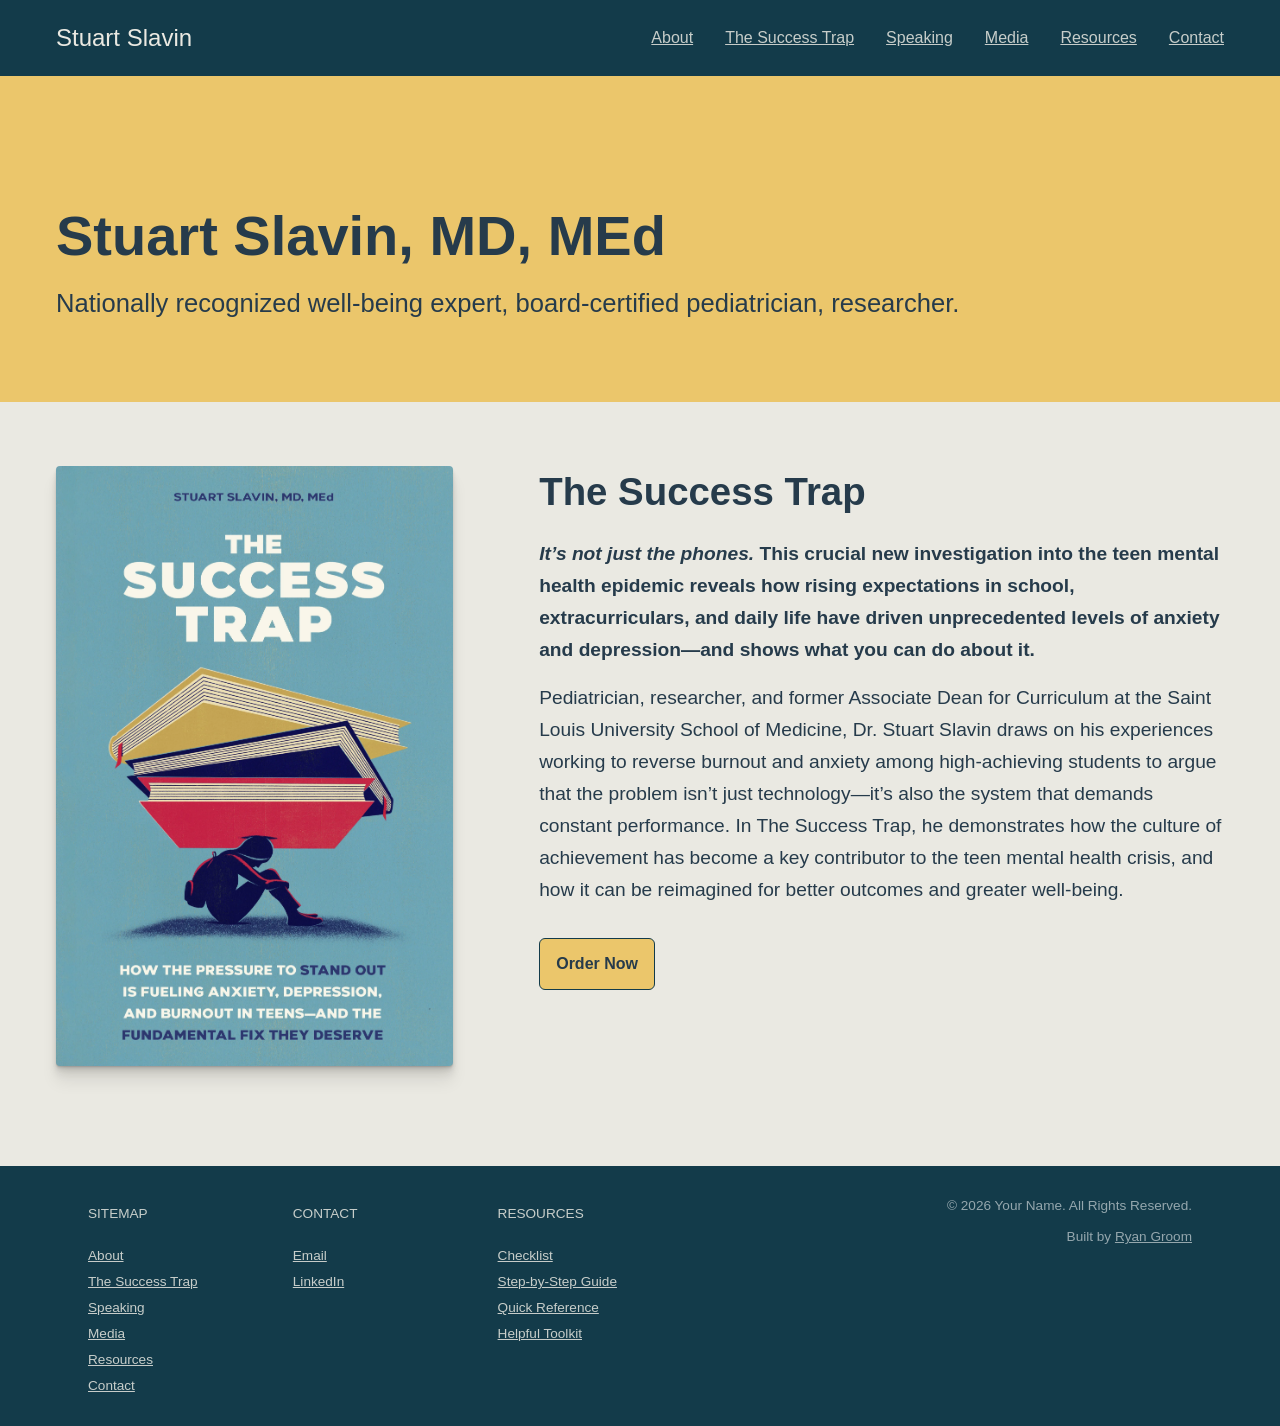
==== index.html @ 41e79759 "Add files via upload" ====
<!DOCTYPE html>
<html lang="en">

<head>
    <meta http-equiv="content-type" content="text/html; charset=UTF-8">
    <meta charset="utf-8">
    <meta name="viewport" content="width=device-width, initial-scale=1, shrink-to-fit=no">
    <meta name="description" content="Website description here.">
    <meta name="author" content="Stuart Slavin">

    <title>Stuart Slavin</title>

    <!-- Stylesheets -->
    <link rel="stylesheet" href="stuart-slavin.css">

    <!-- Javascript -->
    <script src="stuart-slavin.js"></script>
</head>

<!--Skip to Main-->
<a class="skip-main" href="#main">Skip to main content</a>

<!--Navigation-->
<header class="header">
    <div class="container">
        <nav class="header-nav">
            <a href="index.html" class="header-logo">Stuart Slavin</a>
            <button onclick="openMenu()" class="button-menu" aria-haspopup="true" aria-expanded="false" id="openmenu">
                <span focusable="false" aria-hidden="true">≡</span>Menu</button>
            <ul class="header-nav__list">
                <li><a href="about.html">About</a></li>
                <li><a href="the-success-trap.html">The Success Trap</a></li>
                <li><a href="#">Speaking</a></li>
                <li><a href="#">Media</a></li>
                <li><a href="#">Resources</a></li>
                <li><a href="#">Contact</a></li>
            </ul>
        </nav>
    </div>
</header>

<!--Main-->
<main id="main">
    <!--Heading-->
    <div class="row secondary-bg">
        <div class="container">
            <div class="heading">
                <div class="row">
                    <!-- <div class="col-60"> -->
                    <div>
                        <h1>Stuart Slavin, MD, MEd</h1>
                        <p>Nationally recognized well-being expert, board-certified pediatrician, researcher.</p>
                    </div>
                    <!-- <div class="col-40">
                        <div class="speaker-img"></div>
                    </div> -->
                </div>

            </div>
        </div>
    </div>
    <!--Content-->
    <div class="content">
        <div class="container">
            <div class="row">
                <div class="col-40">
                    <img src="cover.webp" class="cover-img" alt="Book cover for The Success Trap">
                </div>
                <div class="col-60">
                    <h2>The Success Trap</h2>
                    <p><b><i>It’s not just the phones.</i> This crucial new investigation into the teen mental health
                            epidemic
                            reveals how rising expectations in school, extracurriculars, and daily life have driven
                            unprecedented levels of anxiety and depression—and shows what you can do about it.</b></p>
                    <p>Pediatrician, researcher, and former Associate Dean for Curriculum at the Saint Louis University
                        School of Medicine, Dr. Stuart Slavin draws on his experiences working to reverse burnout and
                        anxiety among high-achieving students to argue that the problem isn’t just technology—it’s also
                        the system that demands constant performance. In The Success Trap, he demonstrates how the
                        culture of achievement has become a key contributor to the teen mental health crisis, and how it
                        can be reimagined for better outcomes and greater well-being.</p>
                    <a href="https://www.penguinrandomhouse.com/books/799803/the-success-trap-by-stuart-slavin-md-med/"
                        class="btn">Order Now</a>
                </div>
            </div>
        </div>
    </div>
</main>

<!--Footer-->
<footer>
    <div class="container">
        <h2 class="sr-only">Footer</h2>
        <div class="row">
            <div class="col-20">
                <h3>Sitemap</h3>
                <ul>
                    <li><a href="about.html">About</a></li>
                    <li><a href="the-success-trap.html">The Success Trap</a></li>
                    <li><a href="#">Speaking</a></li>
                    <li><a href="#">Media</a></li>
                    <li><a href="#">Resources</a></li>
                    <li><a href="#">Contact</a></li>
                </ul>
            </div>
            <div class="col-20">
                <h3>Contact</h3>
                <ul>
                    <li><a href="mailto:sjslavin1@gmail.com">Email</a></li>
                    <li><a href="https://www.linkedin.com/in/stuart-slavin-5b64106">LinkedIn</a></li>
                </ul>
            </div>
            <div class="col-20">
                <h3>Resources</h3>
                <ul>
                    <li><a href="">Checklist</a></li>
                    <li><a href="">Step-by-Step Guide</a></li>
                    <li><a href="">Quick Reference</a></li>
                    <li><a href="">Helpful Toolkit</a></li>
                </ul>
            </div>
            <div class="col-40">
                <span>© 2026 Your Name. All Rights Reserved.</span>
                <span>Built by <a href="#">Ryan Groom</a></span>
            </div>
        </div>
    </div>
</footer>
---- stuart-slavin.css ----
/*  */
:root {
    --accent: #133b4a;
    --accent-light: #cce0f3;
    --accent-light: #EBC66B;
    --primary-bg: #eae9e2;
    --secondary-bg: #dde6e5;
    --tertiary-bg: #f6f1ef;
    --primary-font: #263b4b;
    --secondary-font: #eae9e2d6;
    --heading-font-family: Verdana, sans-serif;
    --dark: #333130;
    --ease: all 500ms cubic-bezier(0.16, 1, 0.3, 1);
    --img-shadow: 0 1px 1px hsl(0deg 0% 0% / .075), 0 2px 2px hsl(0deg 0% 0% / .075), 0 4px 4px hsl(0deg 0% 0% / .075), 0 8px 8px hsl(0deg 0% 0% / .075), 0 16px 16px hsl(0deg 0% 0% / .075);
}

body {
    font-family: Verdana, sans-serif;
    margin: 0;
    text-rendering: optimizeLegibility;
    -webkit-font-smoothing: antialiased;
    color: var(--primary-font);
    background-color: var(--primary-bg);
}

::after,
::before {
    box-sizing: border-box;
}

h1 {
    font-size: 3.5rem;
    line-height: 4rem;
    margin: 0;
    font-weight: bold;
    font-family: var(--heading-font-family);
}

.heading h1 {
    margin-bottom: 1rem;
}

h2 {
    font-size: 2.4rem;
    line-height: 3.2rem;
    margin: 0;
    margin-bottom: 1.25rem;
    font-weight: bold;
    font-family: var(--heading-font-family);
}

h3 {
    font-size: 1.6rem;
    line-height: 2rem;
    margin-bottom: 1rem;

}

p {
    margin: 0 0 1rem;
}

.container {
    max-width: 1200px;
    padding: 0 1rem;
    margin: auto;
    box-sizing: border-box;
    width: 100%;
}

.content {
    padding: 4rem 0;
}

.content h1 {
    margin-bottom: 1.25rem;
}

.content p,
.content li {
    font-size: 1.2rem;
    line-height: 2rem;
    max-width: 80ch;
}

.row {
    display: flex;
    flex-wrap: wrap;
    gap: 2rem;
}

.heading {
    padding: 8rem 0 4rem;
}

.btn {
    background: var(--accent-light);
    color: var(--primary-font);
    padding: 1rem;
    display: flex;
    width: fit-content;
    border-radius: 6px;
    text-decoration: none;
    font-weight: bold;
    margin: 2rem 0;
    border: 1px solid var(--accent);
}

.btn:hover {
    background-color: var(--primary-font);
    color: var(--accent-light);
}

.btn:focus {
    border-radius: 6px;
}

.heading p {
    font-size: 1.6rem;
    line-height: 2.4rem;
}

a {
    color: inherit;
    transition: .2s ease-out;
}

a:hover {
    color: var(--accent);
    text-decoration: none;
    transition: var(--ease);
}

a:focus {
    background-color: var(--accent-light);
    text-decoration: none;
    color: var(--accent);
    border-radius: 2px;
}

/*----------Header Navigation----------*/
header {
    background-color: var(--accent);
}

.header-nav {
    display: flex;
    justify-content: space-between;
    align-items: center;
    padding: 1.5rem 0;
    gap: 2rem;
}

.header-logo {
    font-size: 1.5rem;
    text-decoration: none;
    font-family: var(--heading-font-family);
    color: var(--primary-bg);
}

.header-nav__list {
    padding: 0;
    margin: 0;
    display: flex;
    flex-wrap: wrap;
    list-style: none;
    gap: 2rem;
}

.header-nav__list a {
    color: var(--secondary-font);
}

.header-nav a:hover {
    color: var(--primary-bg);
}

.header-nav a:focus {
    color: var(--accent);
}

.header-nav .button-menu {
    background: 0;
    color: var(--primary-bg);
    border: 1px solid var(--primary-bg);
    padding: .75rem 1rem;
    font-size: .85rem;
    border-radius: 6px;
    text-transform: uppercase;
    display: none;
    align-items: center;
    cursor: pointer;
    font-weight: bold;
    transition: .2s ease-out;
}

.header-nav .button-menu:focus,
.header-nav .button-menu:hover {
    background-color: var(--accent-light);
    color: var(--accent);
    border: 1px solid var(--accent);
}

.header-nav .button-menu span {
    font-size: 1.15rem;
    padding-right: .35rem;
}

/*----------Footer Navigation----------*/
footer {
    background-color: var(--accent);
}

footer .container {
    padding: 2rem 3rem;
    /* border-top: 1px solid var(--accent-light); */
}

footer .row {
    gap: 0;
}

footer .col-40 {
    margin-left: auto;
    display: flex;
    flex-direction: column;
    align-items: flex-end;
    gap: 1rem;
}

footer h3,
footer a,
footer span {
    font-size: .85rem;
    color: var(--secondary-font);
}

footer a:hover {
    color: var(--primary-bg);
}

footer h3 {
    text-transform: uppercase;
    font-weight: normal;
    margin-top: 0;
}

footer ul {
    list-style: none;
    margin: 0;
    padding: 0;
    display: flex;
    gap: .5rem;
    flex-direction: column;
}

footer span,
footer span a {
    color: rgba(255, 255, 255, 0.55);
}

/*----------Extra----------*/

/*-----Skip to Main-----*/
a.skip-main {
    color: var(--accent);
}

.skip-main {
    position: absolute;
    padding: .5rem;
    background-color: var(--accent-light);
    border-bottom-right-radius: 2px;
    top: -40px;
    left: 0;
    z-index: 100;
    transition: var(--ease)
}

.skip-main:focus,
.skip-main:active {
    top: 0;
}

/*---Columns---*/

.col-67 {
    flex: 0 0 calc(67% - 1rem);
    max-width: calc(67% - 1rem);
}

.col-60 {
    flex: 0 0 calc(60% - 1rem);
    max-width: calc(60% - 1rem);
}

.col-40 {
    flex: 0 0 calc(40% - 1rem);
    max-width: calc(40% - 1rem);
}

.col-33 {
    flex: 0 0 calc(33% - 1rem);
    max-width: calc(33% - 1rem);
}

.col-20 {
    flex: 0 0 calc(20% - 1rem);
    max-width: calc(20% - 1rem);
}

.secondary-bg {
    background: #bad7df;
    background: var(--accent-light);
}

.sr-only {
    left: -200vw;
    position: absolute;
}

.center-items {
    display: flex;
    flex-direction: column;
    align-items: center;
}

.center-items .btn {
    margin-top: 1rem;
}

.margin-increase {
    margin-top: 4rem;
}

p.margin-increase {
    margin-top: 2rem;
}

a.current-page {
    color: var(--primary-bg);
    text-decoration: none;
}

.cover-img {
    background-color: grey;
    max-height: 600px;
    box-shadow: var(--img-shadow);
    border-radius: 4px;
    margin-bottom: 2rem;
}

.speaker-img {
    max-height: 480px;
    background: grey;
    border-radius: 5px;
    box-shadow: var(--img-shadow);
    margin-bottom: 2rem;
}

@media screen and (max-width: 1199px) {
    .container {
        max-width: 900px;
    }

    .heading {
        padding: 6rem 0 4rem;
    }
}

@media screen and (max-width: 899px) {
    h1 {
        font-size: 2.75rem;
        line-height: 3.2rem;
    }

    h2 {
        font-size: 2rem;
        line-height: 2.7rem;
    }

    .heading p {
        font-size: 1rem;
        line-height: 1.6rem;
    }

    .header-nav {
        flex-direction: column;
        align-items: flex-start;
    }

    .container {
        max-width: 60ch;
    }

    .content {
        padding: 3rem 0;
    }

    .content p {
        font-size: 1rem;
        line-height: 1.6rem;
    }

    .cover-img {
        max-height: 320px;
        margin: auto;
    }

    .speaker-img {
        margin: auto;
    }

    .heading {
        padding: 4rem 0 2rem;
    }

    .row {
        flex-direction: column;
        flex-wrap: nowrap;
    }

    .col-20,
    .col-40,
    .col-60 {
        flex: 0 0 100%;
        max-width: 100%;

    }

    footer .container {
        padding: 2rem 1rem;
    }

    footer .row {
        flex-direction: row;
        flex-wrap: wrap;
        justify-content: space-between;
    }

    footer .col-20 {
        flex: 0 0 33%;
        max-width: 33%;
    }

    footer .col-40 {
        margin-top: 4rem;
        margin-left: 0;
        align-items: flex-start;
    }
}

@media screen and (max-width: 513px) {
    .header-nav {
        flex-direction: row;
        flex-wrap: wrap;
        align-items: center;
        gap: 0;
    }

    .header-nav__list {
        flex-direction: column;
        flex: 1 100%;
        display: none;
        border-top: 1px solid var(--primary-bg);
        margin-top: 1.5rem;
        padding: 2rem 0 1rem;
    }

    .header-nav .header-nav__list.open {
        display: flex;
    }

    .header-nav .button-menu {
        display: flex;
    }
}
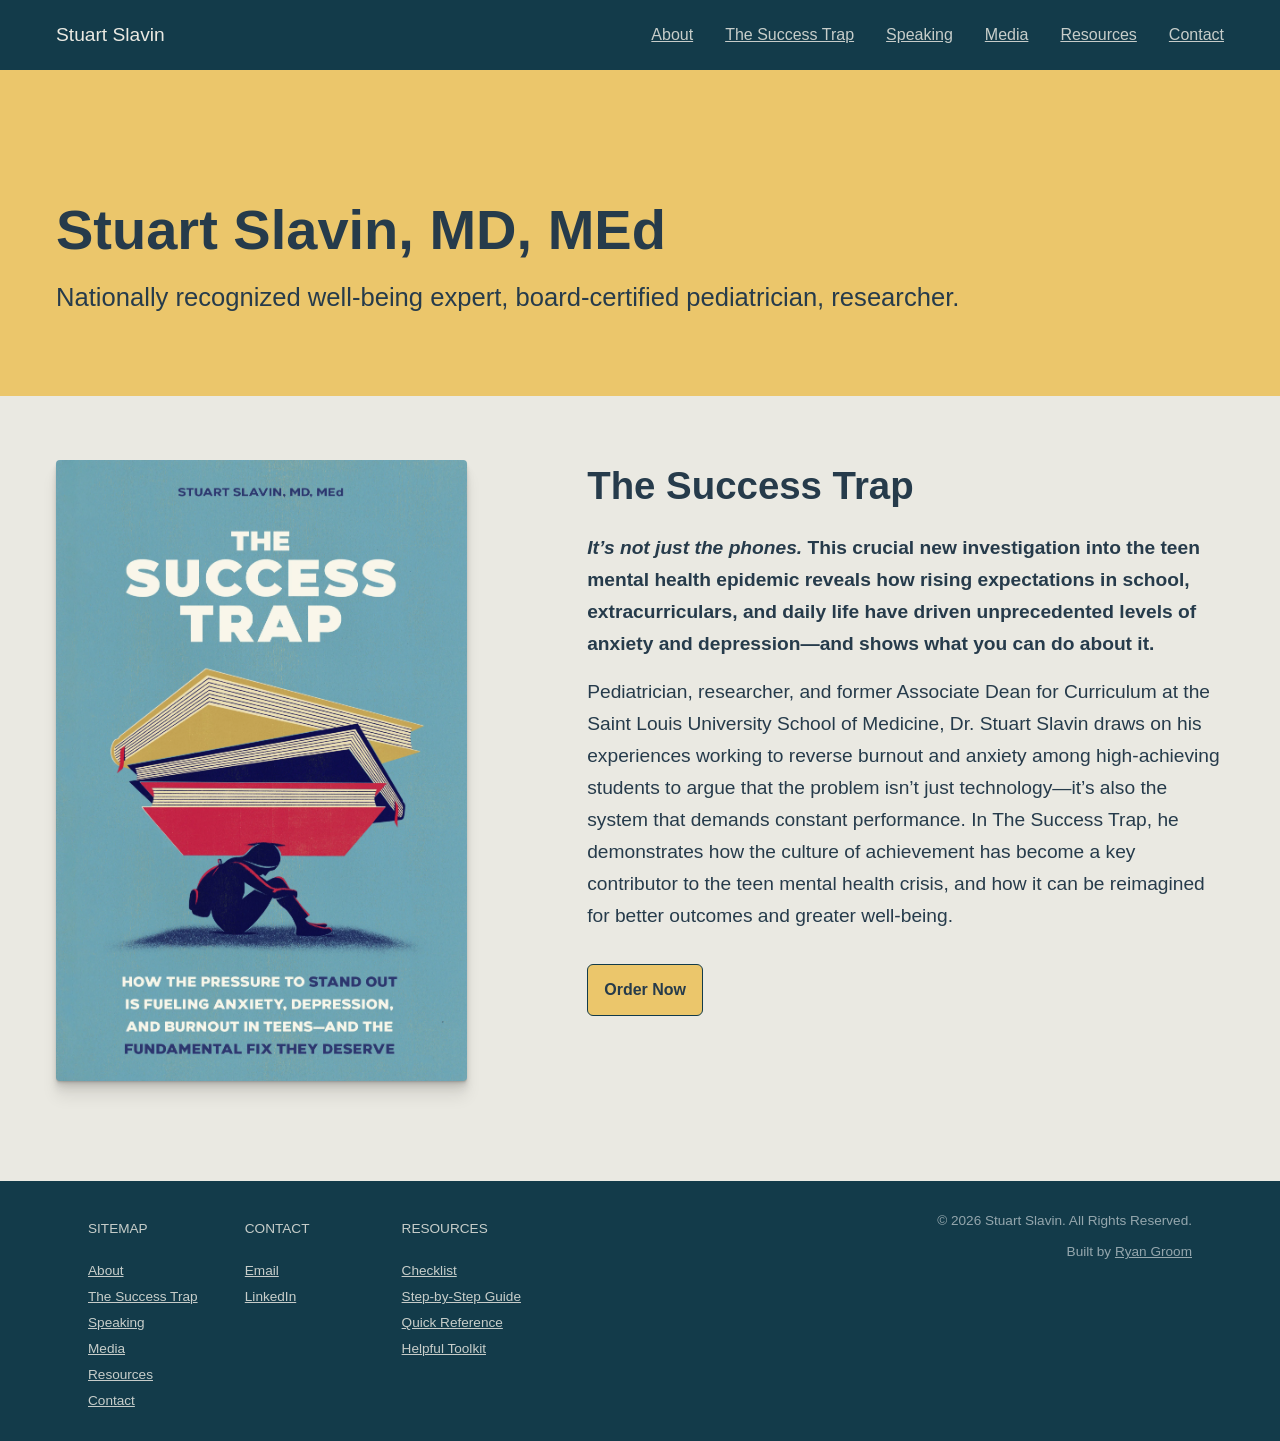
==== commit f1bc605c: "Add files via upload" ====
--- a/index.html
+++ b/index.html
@@ -5,10 +5,9 @@
     <meta http-equiv="content-type" content="text/html; charset=UTF-8">
     <meta charset="utf-8">
     <meta name="viewport" content="width=device-width, initial-scale=1, shrink-to-fit=no">
-    <meta name="description" content="Website description here.">
     <meta name="author" content="Stuart Slavin">
 
-    <title>Stuart Slavin</title>
+    <title>Home | Stuart Slavin</title>
 
     <!-- Stylesheets -->
     <link rel="stylesheet" href="stuart-slavin.css">
@@ -64,7 +63,8 @@
         <div class="container">
             <div class="row">
                 <div class="col-40">
-                    <img src="cover.webp" class="cover-img" alt="Book cover for The Success Trap">
+
+                        <img src="cover.webp" class="cover-img" alt="Book cover for The Success Trap">
                 </div>
                 <div class="col-60">
                     <h2>The Success Trap</h2>
@@ -119,8 +119,8 @@
                 </ul>
             </div>
             <div class="col-40">
-                <span>© 2026 Your Name. All Rights Reserved.</span>
-                <span>Built by <a href="#">Ryan Groom</a></span>
+                <span>© 2026 Stuart Slavin. All Rights Reserved.</span>
+                <span>Built by <a href="mailto:ryan.m.groom@gmail.com">Ryan Groom</a></span>
             </div>
         </div>
     </div>
--- a/stuart-slavin.css
+++ b/stuart-slavin.css
@@ -12,6 +12,7 @@
     --dark: #333130;
     --ease: all 500ms cubic-bezier(0.16, 1, 0.3, 1);
     --img-shadow: 0 1px 1px hsl(0deg 0% 0% / .075), 0 2px 2px hsl(0deg 0% 0% / .075), 0 4px 4px hsl(0deg 0% 0% / .075), 0 8px 8px hsl(0deg 0% 0% / .075), 0 16px 16px hsl(0deg 0% 0% / .075);
+    --gap-reduce: 4rem;
 }
 
 body {
@@ -86,7 +87,8 @@
 .row {
     display: flex;
     flex-wrap: wrap;
-    gap: 2rem;
+    justify-content: space-between;
+    gap: 4rem;
 }
 
 .heading {
@@ -113,6 +115,8 @@
 
 .btn:focus {
     border-radius: 6px;
+    background-color: var(--primary-font);
+    color: var(--accent-light);
 }
 
 .heading p {
@@ -152,7 +156,7 @@
 }
 
 .header-logo {
-    font-size: 1.5rem;
+    font-size: 1.2rem;
     text-decoration: none;
     font-family: var(--heading-font-family);
     color: var(--primary-bg);
@@ -285,28 +289,28 @@
 /*---Columns---*/
 
 .col-67 {
-    flex: 0 0 calc(67% - 1rem);
-    max-width: calc(67% - 1rem);
+    flex: 0 0 calc(67% - var(--gap-reduce));
+    max-width: calc(67% - var(--gap-reduce));
 }
 
 .col-60 {
-    flex: 0 0 calc(60% - 1rem);
-    max-width: calc(60% - 1rem);
+    flex: 0 0 calc(60% - var(--gap-reduce));
+    max-width: calc(60% - var(--gap-reduce));
 }
 
 .col-40 {
-    flex: 0 0 calc(40% - 1rem);
-    max-width: calc(40% - 1rem);
+    flex: 0 0 calc(40% - var(--gap-reduce));
+    max-width: calc(40% - var(--gap-reduce));
 }
 
 .col-33 {
-    flex: 0 0 calc(33% - 1rem);
-    max-width: calc(33% - 1rem);
+    flex: 0 0 calc(33% - var(--gap-reduce));
+    max-width: calc(33% - var(--gap-reduce));
 }
 
 .col-20 {
-    flex: 0 0 calc(20% - 1rem);
-    max-width: calc(20% - 1rem);
+    flex: 0 0 calc(20% - var(--gap-reduce));
+    max-width: calc(20% - var(--gap-reduce));
 }
 
 .secondary-bg {
@@ -343,8 +347,8 @@
 }
 
 .cover-img {
-    background-color: grey;
-    max-height: 600px;
+    background-color: #d4d4d4;
+    max-height: 620.7px;
     box-shadow: var(--img-shadow);
     border-radius: 4px;
     margin-bottom: 2rem;
@@ -352,19 +356,47 @@
 
 .speaker-img {
     max-height: 480px;
-    background: grey;
+    background: #d4d4d4;
     border-radius: 5px;
     box-shadow: var(--img-shadow);
     margin-bottom: 2rem;
 }
 
+.book-details {
+    display: flex;
+    flex-direction: column;
+    gap: 2rem;
+}
+
+.book-details p,
+.book-details .btn {
+    margin: 0;
+}
+
 @media screen and (max-width: 1199px) {
+    :root {
+        --gap-reduce: 2rem;
+    }
+
     .container {
         max-width: 900px;
     }
 
     .heading {
         padding: 6rem 0 4rem;
+    }
+
+    .cover-img,
+    .speaker-img {
+        width: 100%;
+    }
+
+    .margin-increase {
+        margin-top: 2rem;
+    }
+
+    .row {
+        gap: 4rem;
     }
 }
 
@@ -402,9 +434,11 @@
         line-height: 1.6rem;
     }
 
-    .cover-img {
+    .cover-img,
+    .speaker-img {
         max-height: 320px;
         margin: auto;
+        width: auto;
     }
 
     .speaker-img {
@@ -418,14 +452,27 @@
     .row {
         flex-direction: column;
         flex-wrap: nowrap;
+        align-items: center;
+        gap: 3rem;
     }
 
     .col-20,
+    .col-33,
     .col-40,
-    .col-60 {
+    .col-60,
+    .col-67 {
         flex: 0 0 100%;
         max-width: 100%;
 
+    }
+
+    .margin-increase {
+        margin-top: 1rem;
+    }
+
+    .book-details {
+        align-items: center;
+        margin-top: 2rem;
     }
 
     footer .container {
@@ -436,11 +483,13 @@
         flex-direction: row;
         flex-wrap: wrap;
         justify-content: space-between;
+        align-items: flex-start;
+        gap: 1rem;
     }
 
     footer .col-20 {
-        flex: 0 0 33%;
-        max-width: 33%;
+        flex: 0 0 calc(33% - 1rem);
+        max-width: calc(33% - 1rem);
     }
 
     footer .col-40 {
@@ -448,9 +497,9 @@
         margin-left: 0;
         align-items: flex-start;
     }
-}
-
-@media screen and (max-width: 513px) {
+
+    /* Mobile Menu */
+
     .header-nav {
         flex-direction: row;
         flex-wrap: wrap;
@@ -474,4 +523,8 @@
     .header-nav .button-menu {
         display: flex;
     }
-}+}
+
+/* @media screen and (max-width: 513px) {
+    
+} */
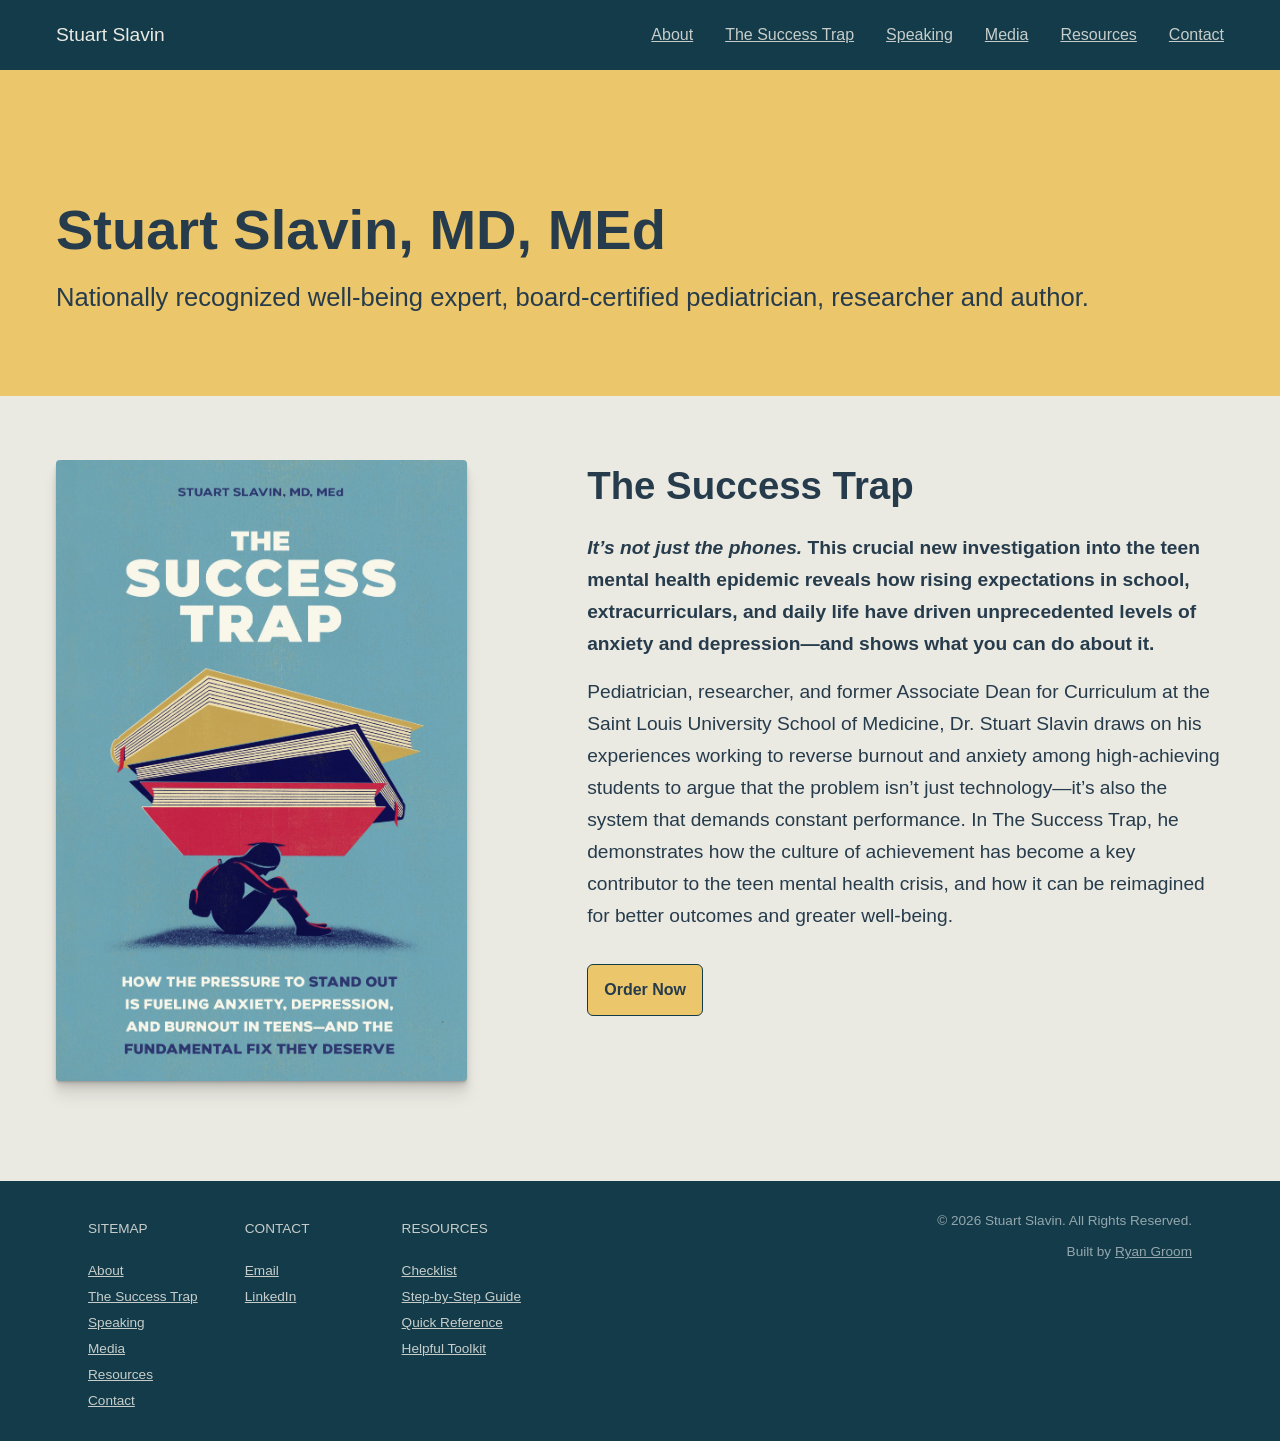
==== commit 2ce78804: "Update index.html" ====
--- a/index.html
+++ b/index.html
@@ -48,7 +48,7 @@
                     <!-- <div class="col-60"> -->
                     <div>
                         <h1>Stuart Slavin, MD, MEd</h1>
-                        <p>Nationally recognized well-being expert, board-certified pediatrician, researcher.</p>
+                        <p>Nationally recognized well-being expert, board-certified pediatrician, researcher and author.</p>
                     </div>
                     <!-- <div class="col-40">
                         <div class="speaker-img"></div>
@@ -124,4 +124,4 @@
             </div>
         </div>
     </div>
-</footer>+</footer>
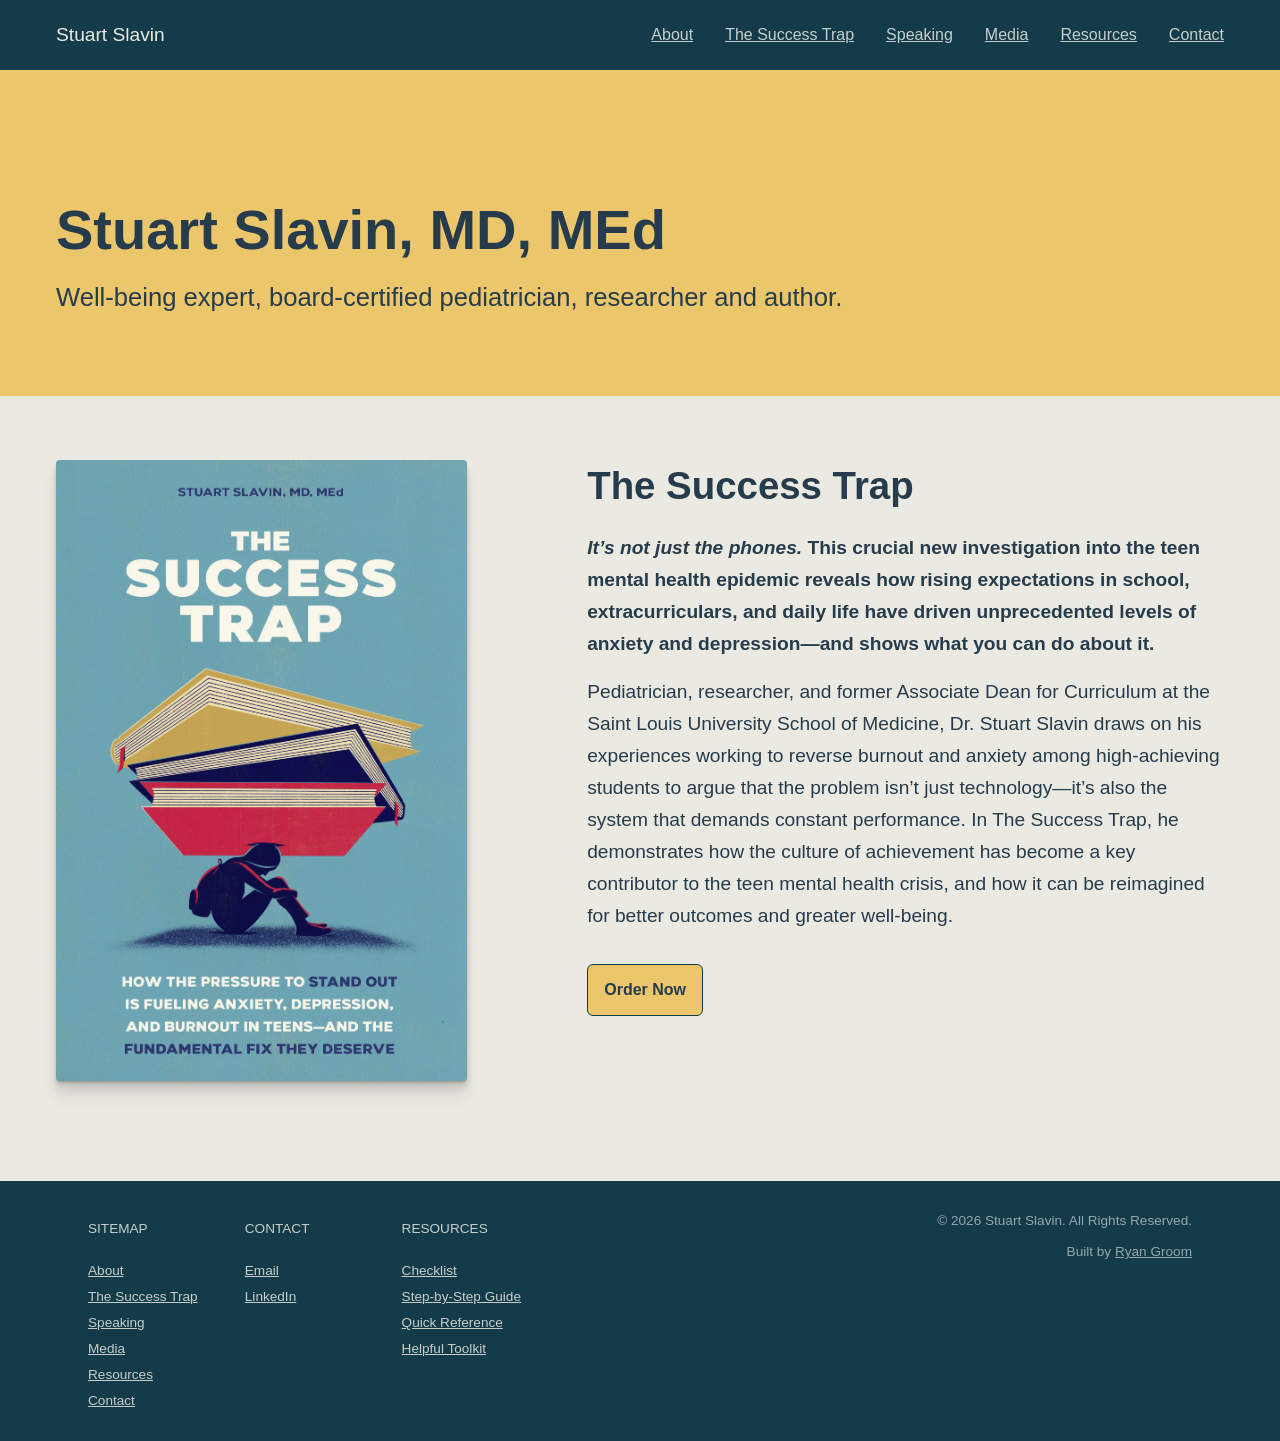
==== commit c5235686: "Add files via upload" ====
--- a/index.html
+++ b/index.html
@@ -48,7 +48,7 @@
                     <!-- <div class="col-60"> -->
                     <div>
                         <h1>Stuart Slavin, MD, MEd</h1>
-                        <p>Nationally recognized well-being expert, board-certified pediatrician, researcher and author.</p>
+                        <p>Well-being expert, board-certified pediatrician, researcher and author.</p>
                     </div>
                     <!-- <div class="col-40">
                         <div class="speaker-img"></div>
@@ -124,4 +124,4 @@
             </div>
         </div>
     </div>
-</footer>
+</footer>
